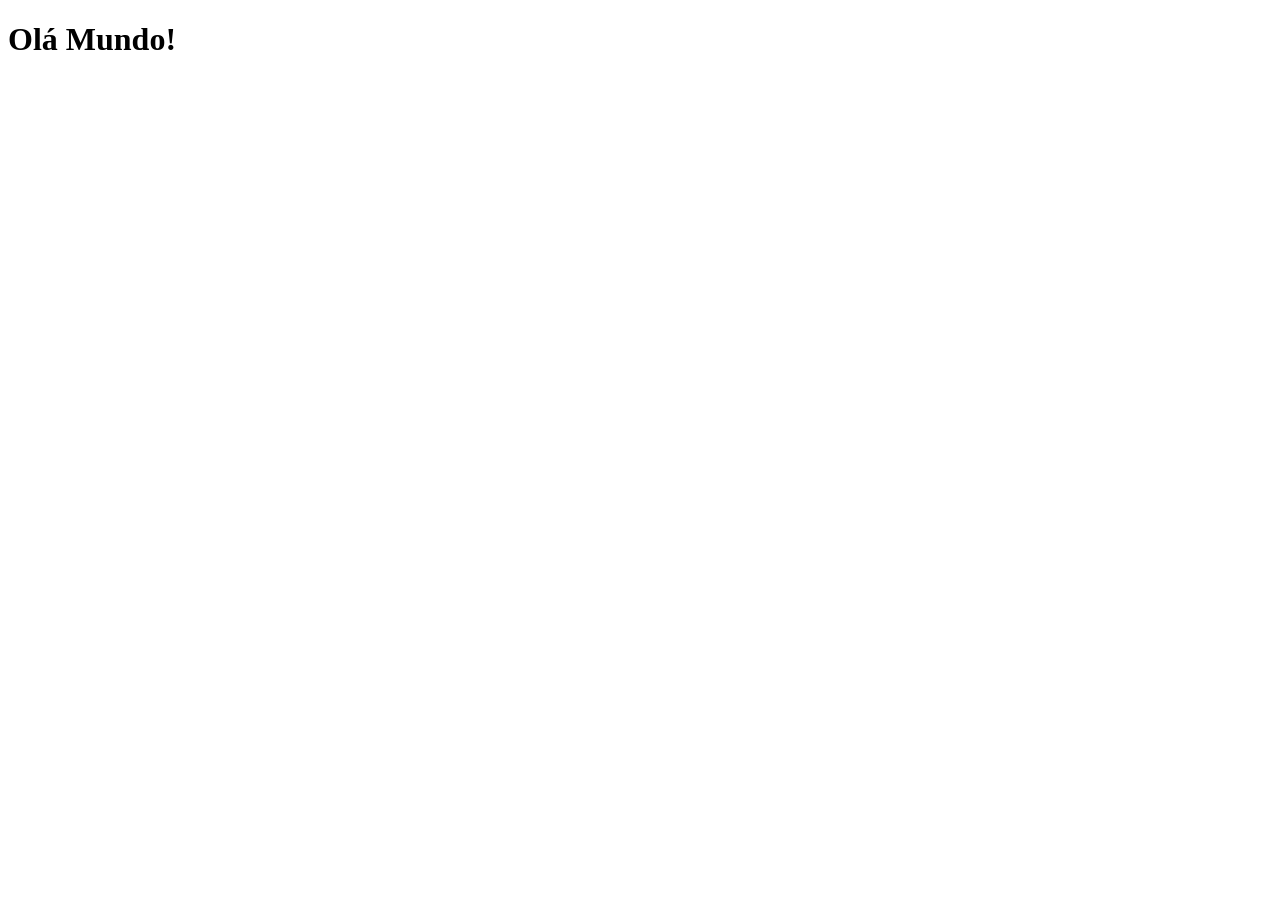
==== index.html @ 6236d34c "Criei a página principal" ====
<!DOCTYPE html>
<html lang="pt-br">
<head>
    <meta charset="UTF-8">
    <meta name="viewport" content="width=device-width, initial-scale=1.0">
    <link rel="shortcut icon" href="/favicon.ico" type="image/x-icon">
    <title>Projeto Redes Sociais</title>
</head>
<body>
    <h1>Olá Mundo!</h1>
</body>
</html>
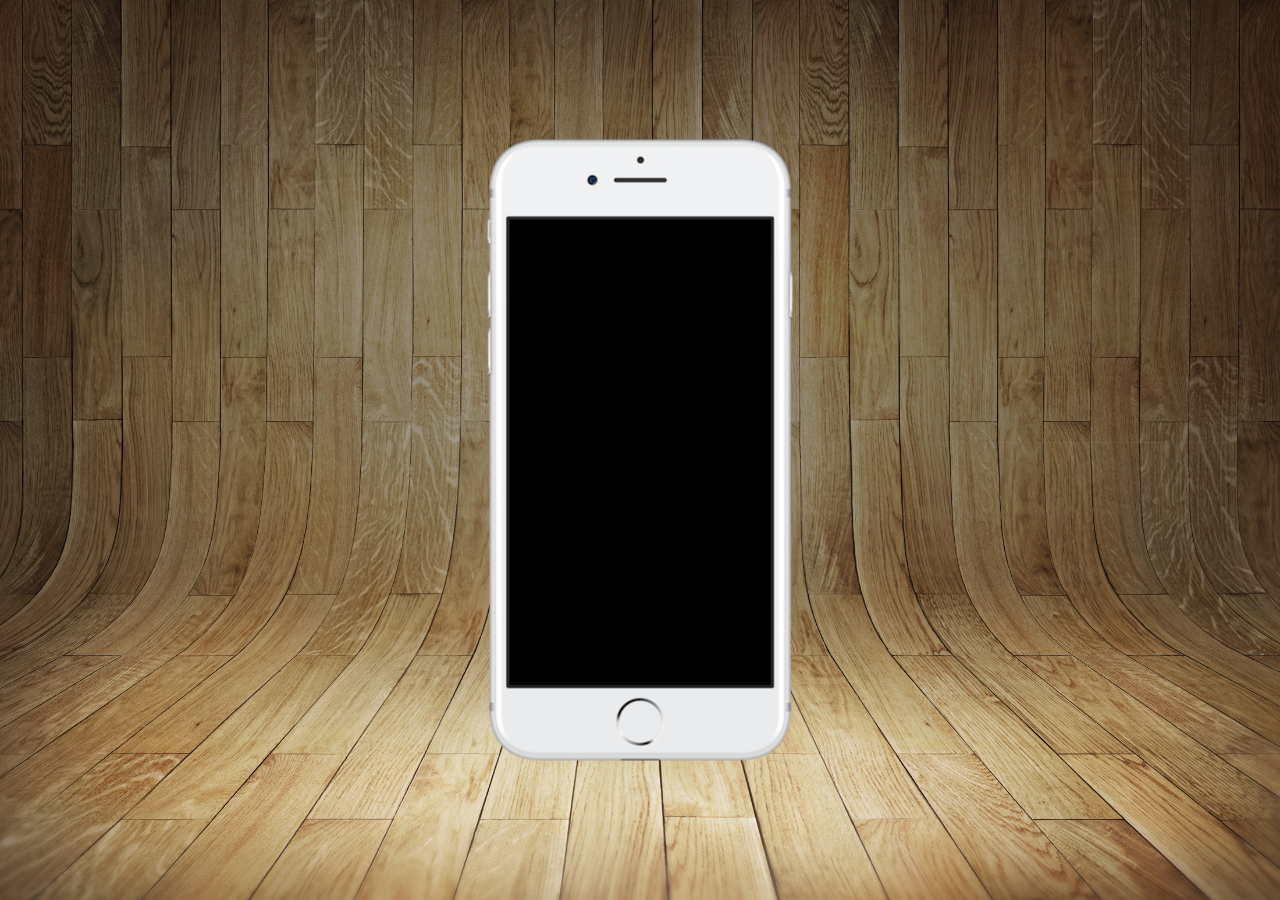
==== commit d5998899: "imagens do projeto adicionadas" ====
--- a/index.html
+++ b/index.html
@@ -5,8 +5,16 @@
     <meta name="viewport" content="width=device-width, initial-scale=1.0">
     <link rel="shortcut icon" href="/favicon.ico" type="image/x-icon">
     <title>Projeto Redes Sociais</title>
+    <link rel="stylesheet" href="/estilos/style.css">
 </head>
 <body>
-    <h1>Olá Mundo!</h1>
+    <main>
+        <section id="telefone">
+
+        </section>
+        <section id="redes-sociais">
+
+        </section>
+    </main>
 </body>
 </html>
--- a/estilos/style.css
+++ b/estilos/style.css
@@ -0,0 +1,41 @@
+@charset "UTF-8";
+
+*{
+    margin: 0;
+    padding: 0;
+    font-family: Arial, Helvetica, sans-serif;
+}
+
+html, body{
+    height: 100vh;
+    width: 100vw;
+    background-color: black;
+}
+body{
+    background-image: url('../imagens/fundo-madeira.jpg');
+    background-repeat: no-repeat;
+    background-position: top center;
+    background-size: cover;
+    background-attachment: fixed;
+}
+
+main{
+    height: 100vh;
+    position: relative;
+    
+}
+
+#telefone{
+    position: absolute;
+    top: 50%;
+    left: 50%;
+    transform: translate(-50%, -50%);
+
+    height: 627px;
+    width: 311px;
+    background-image: url('../imagens/frame-iphone.png');
+    background-repeat: no repeat;
+    
+
+    
+}
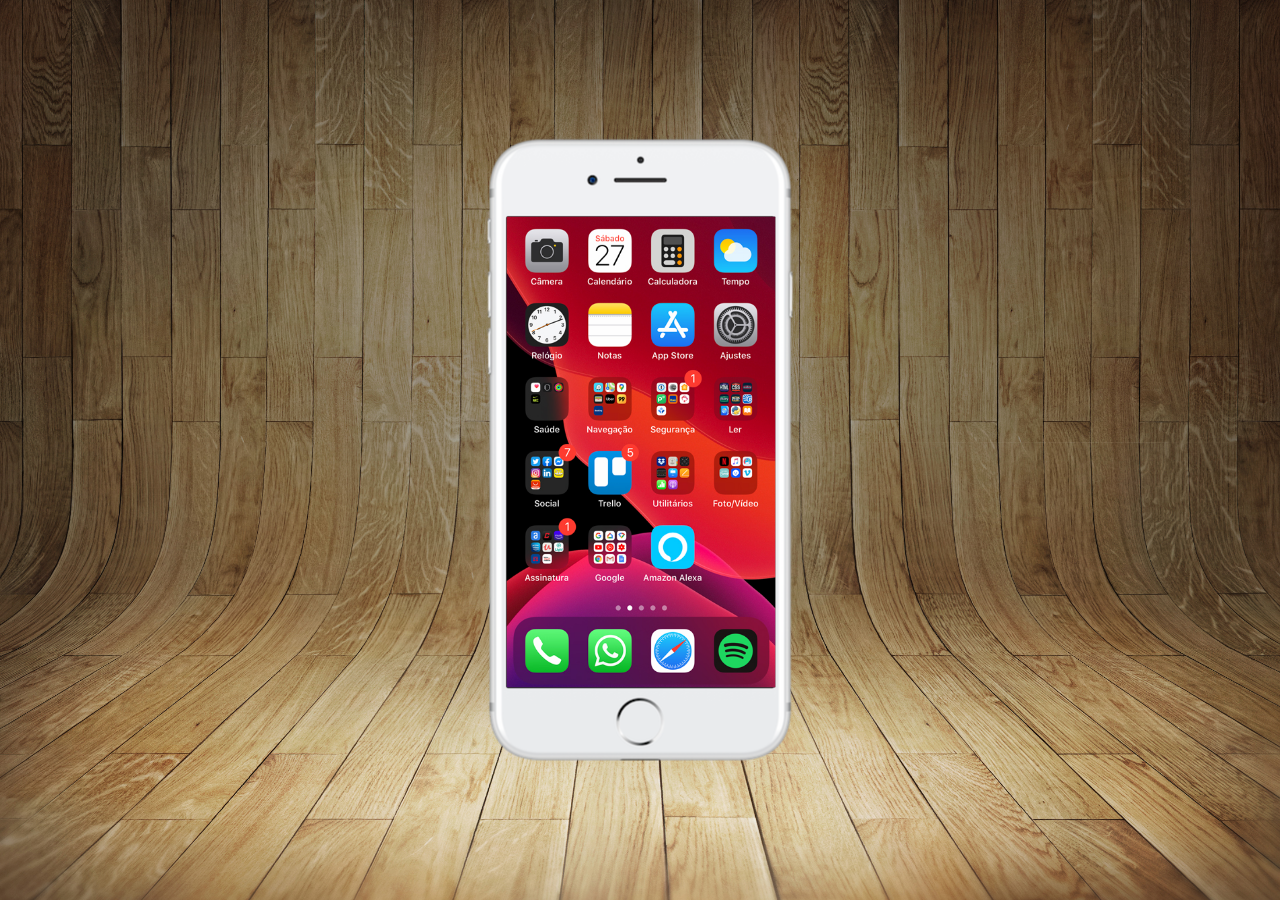
==== commit 378a78a8: "criei a tela home" ====
--- a/index.html
+++ b/index.html
@@ -10,7 +10,7 @@
 <body>
     <main>
         <section id="telefone">
-
+            <iframe src="home.html" frameborder="0" name="tela" id="tela"></iframe>
         </section>
         <section id="redes-sociais">
 
--- a/estilos/style.css
+++ b/estilos/style.css
@@ -38,4 +38,11 @@
     
 
     
+}
+iframe#tela{
+    position: relative;
+    top: 80px;
+    left: 22px;
+    width: 269px;
+    height: 471px;
 }
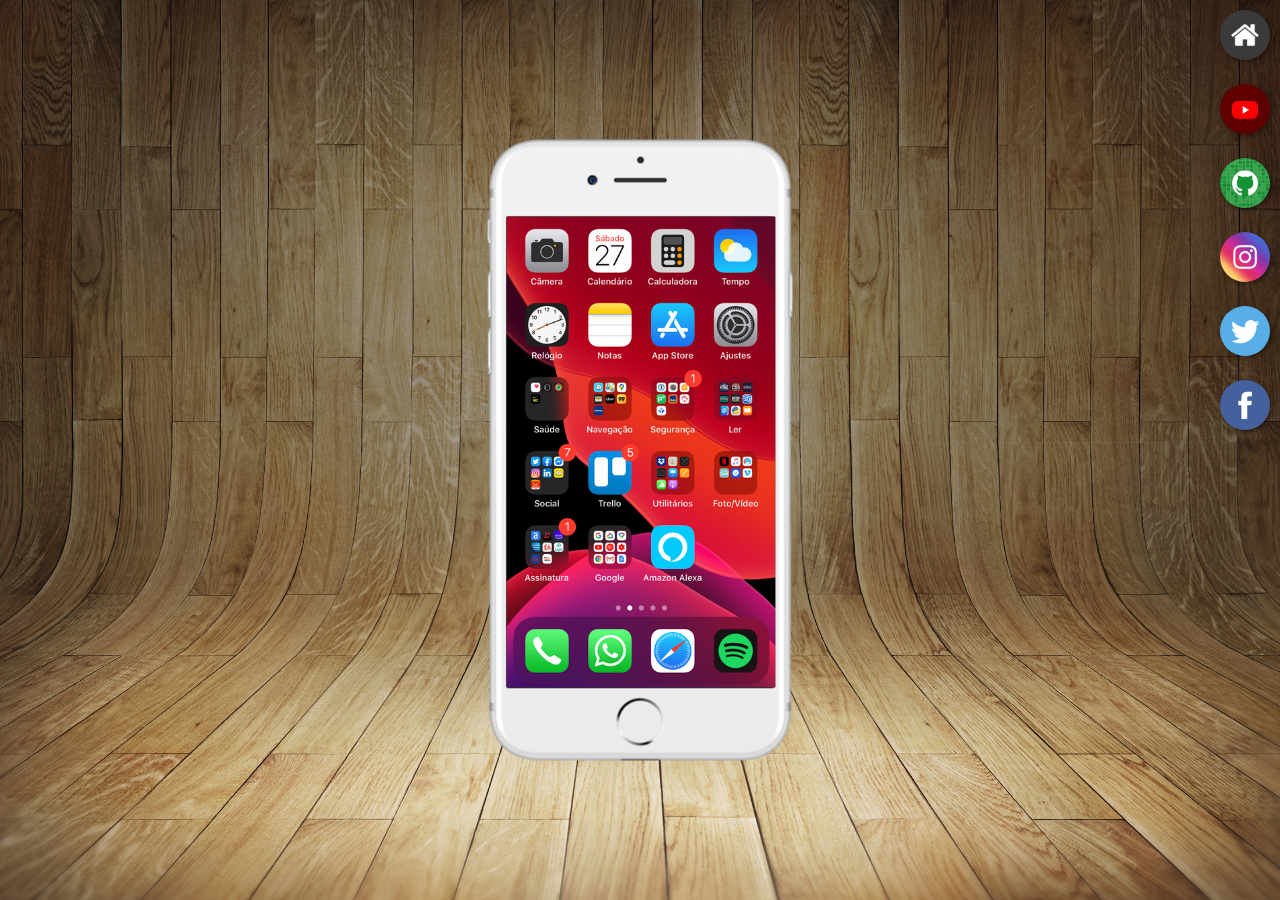
==== commit b67d64ae: "criei botões na lateral do site" ====
--- a/index.html
+++ b/index.html
@@ -10,10 +10,27 @@
 <body>
     <main>
         <section id="telefone">
-            <iframe src="home.html" frameborder="0" name="tela" id="tela"></iframe>
+            <iframe src="home.html" frameborder="0" name="tela" id="tela">Seu navegador não é compatível com isso.</iframe>
         </section>
         <section id="redes-sociais">
-
+            <a href="#" target="tela">
+                <img src="imagens/logo-home.jpg" alt="home">
+            </a>
+            <a href="#" target="tela">
+                <img src="imagens/logo-youtube.jpg" alt="Youtube">
+            </a>
+            <a href="#" target="tela">
+                <img src="imagens/logo-github.jpg" alt="GitHub">
+            </a>
+            <a href="#" target="tela">
+                <img src="imagens/logo-instagram.jpg" alt="Instagram">
+            </a>
+            <a href="#" target="tela">
+                <img src="imagens/logo-twitter.jpg" alt="Twitter">
+            </a>
+            <a href="#" target="tela">
+                <img src="imagens/logo-facebook.jpg" alt="">
+            </a>
         </section>
     </main>
 </body>
--- a/estilos/style.css
+++ b/estilos/style.css
@@ -45,4 +45,23 @@
     left: 22px;
     width: 269px;
     height: 471px;
-}+}
+section#redes-sociais{
+    display: flex;
+    flex-direction: column;
+    text-align: right;
+}
+section#redes-sociais img{
+    width: 50px;
+    margin: 10px;
+    border-radius: 50%;
+    box-shadow: 2px 2px 5px rgba(0, 0, 0, 0.425);
+    box-sizing: border-box;
+}
+
+section#redes-sociais img:hover{
+    border: 2px solid rgba(255, 255, 255, 0.616);
+    transform: translate(-3px, -3px);
+    box-shadow: 5px 5px 10px rgba(0, 0, 0, 0.623);
+    transition: transform 0.3s, border 1s;
+}
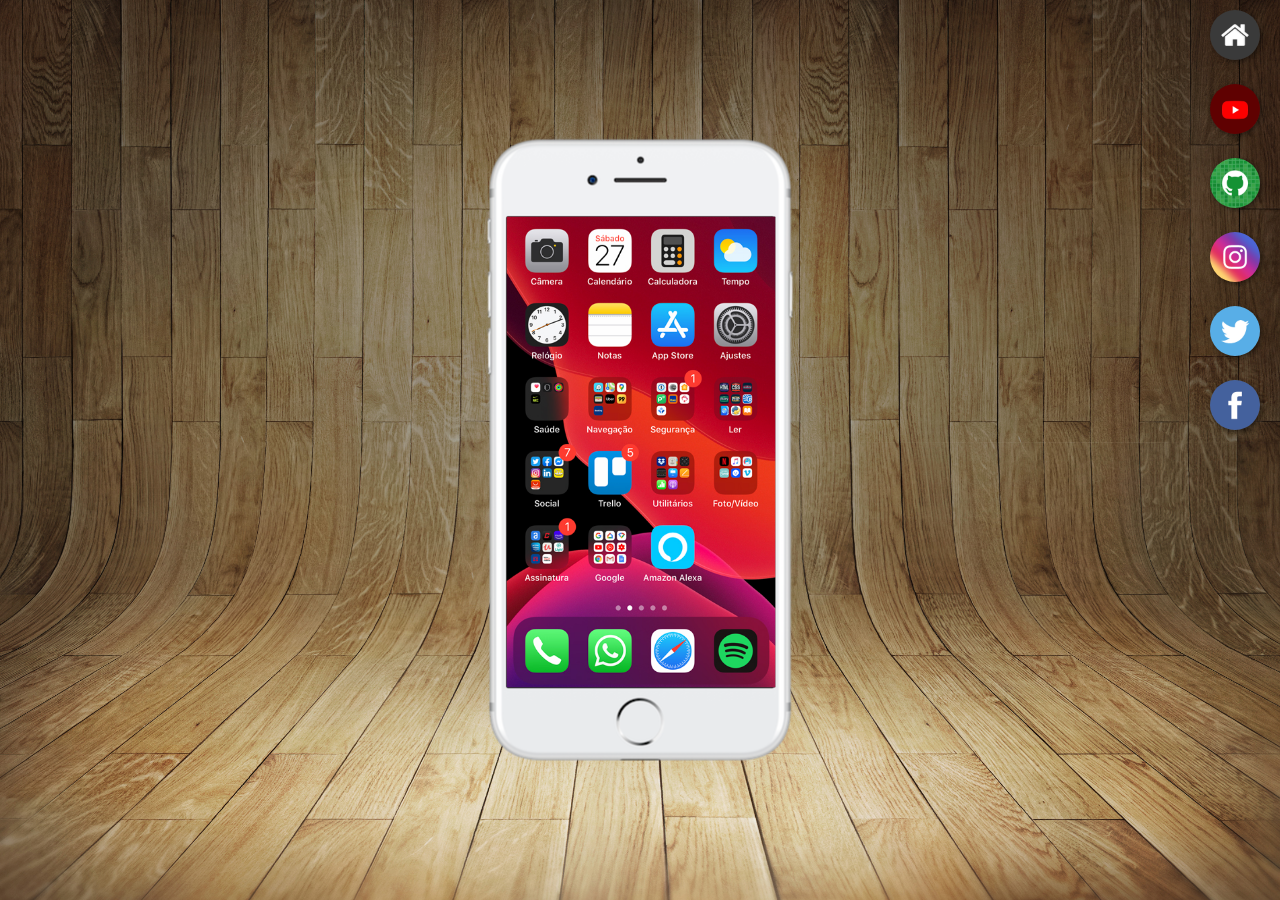
==== commit d3992f3a: "projeto-social finalizado" ====
--- a/index.html
+++ b/index.html
@@ -13,23 +13,23 @@
             <iframe src="home.html" frameborder="0" name="tela" id="tela">Seu navegador não é compatível com isso.</iframe>
         </section>
         <section id="redes-sociais">
-            <a href="#" target="tela">
+            <a href="home.html" target="tela">
                 <img src="imagens/logo-home.jpg" alt="home">
             </a>
-            <a href="#" target="tela">
+            <a href="youtube.html" target="tela">
                 <img src="imagens/logo-youtube.jpg" alt="Youtube">
             </a>
-            <a href="#" target="tela">
+            <a href="github.html" target="tela">
                 <img src="imagens/logo-github.jpg" alt="GitHub">
             </a>
-            <a href="#" target="tela">
+            <a href="instagram.html" target="tela">
                 <img src="imagens/logo-instagram.jpg" alt="Instagram">
             </a>
-            <a href="#" target="tela">
+            <a href="twitter.html" target="tela">
                 <img src="imagens/logo-twitter.jpg" alt="Twitter">
             </a>
-            <a href="#" target="tela">
-                <img src="imagens/logo-facebook.jpg" alt="">
+            <a href="facebook.html" target="tela">
+                <img src="imagens/logo-facebook.jpg" alt="Facebook">
             </a>
         </section>
     </main>
--- a/estilos/style.css
+++ b/estilos/style.css
@@ -49,14 +49,24 @@
 section#redes-sociais{
     display: flex;
     flex-direction: column;
-    text-align: right;
+    align-items: flex-end;
+
+
+
+    
 }
+section#redes-sociais a{
+    width: 50px;
+    margin-right: 30px;
+}
+
 section#redes-sociais img{
     width: 50px;
     margin: 10px;
     border-radius: 50%;
     box-shadow: 2px 2px 5px rgba(0, 0, 0, 0.425);
     box-sizing: border-box;
+    
 }
 
 section#redes-sociais img:hover{
